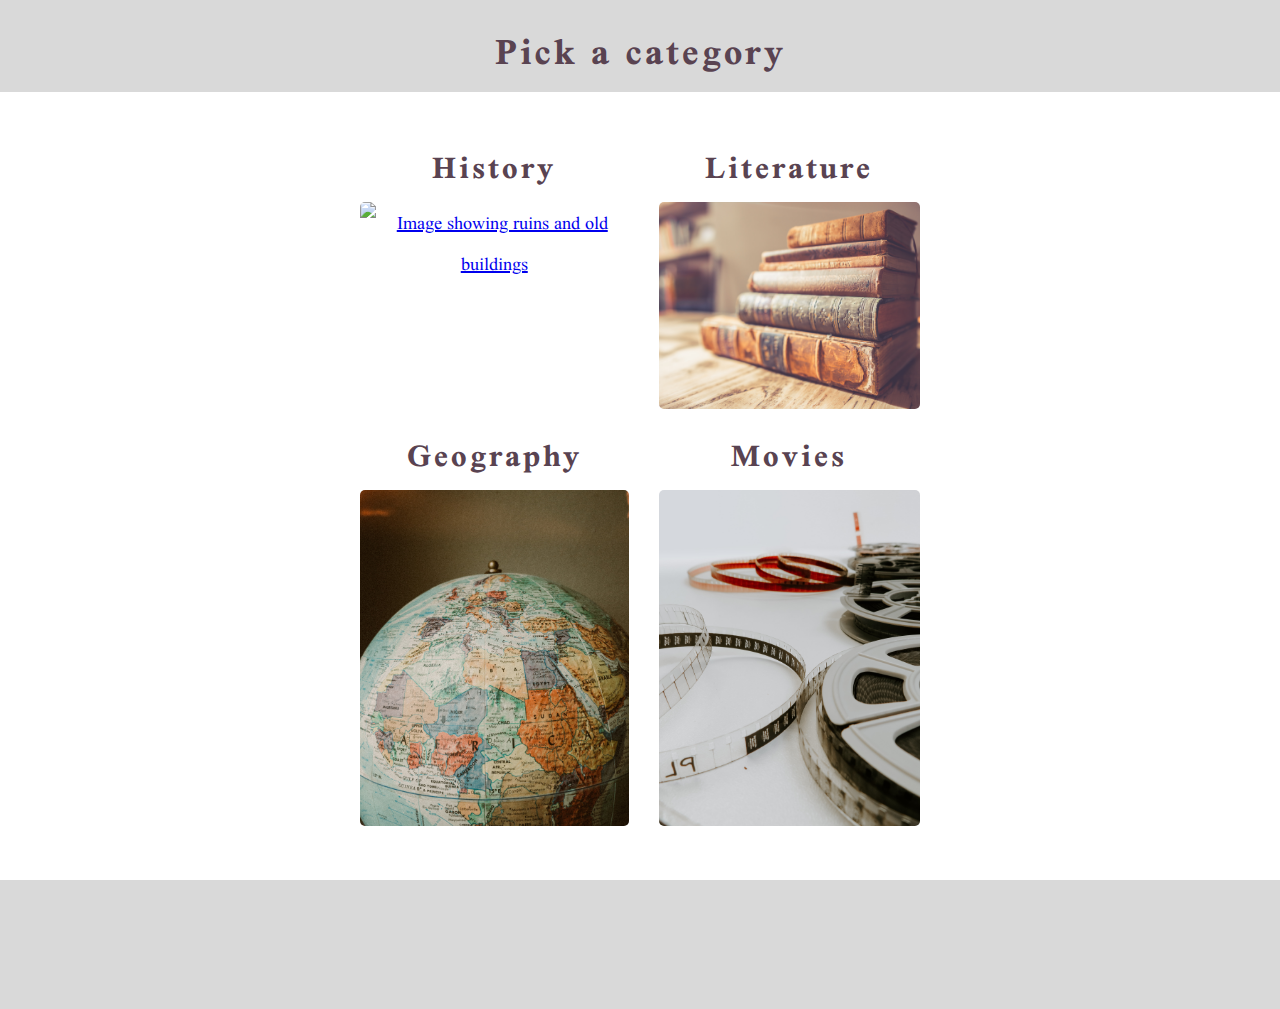
==== category.html @ a809dd47 "Change structure and styling on the category page" ====
<!DOCTYPE html>
<html lang="en">

<head>
    <meta charset="UTF-8">
    <meta http-equiv="X-UA-Compatible" content="IE=edge">
    <meta name="viewport" content="width=device-width, initial-scale=1.0">
    <meta name="description" content="This is a website where people can play a fun trivia game">
    <meta name="keywords" content="game, trivia game, history, geography, movies">

    <link rel="stylesheet" href="assets/css/style.css">

    <!----------------Google fonts------------------------->
    <link href="https://fonts.googleapis.com/css2?family=Roboto&family=Scheherazade+New&display=swap" rel="stylesheet">

    <!--Font awesome-->
    <script src="https://kit.fontawesome.com/a90e841edc.js" crossorigin="anonymous"></script>

    <title>Select category</title>
</head>

<body>

<!-------------Grid category area---------------------->
<h1>Pick a category</h1>

<div class="main-container">
    <div class="grid-category-container">
        <div id="category-history" class="text-center justify-center category-item-1">
            <h2>History</h2>
            <a href="game.html?cat=history">
            <img src="assets/images/federico-di-dio-history-unsplash.jpg" class="gallery-image"
                alt="Image showing ruins and old buildings">
            </a>

        </div>
        <div id="category-books" class="text-center justify-center category-item-2">
            <h2>Literature</h2>
            <a href="game.html?cat=literature">
            <img src="assets/images/chris-lawton-books-unsplash.jpg" class="gallery-image"
                alt="image showing books stacked one on top of the other">
            </a>
        </div>

        <div id="category-geography" class="text-center justify-center category-item-3">
            <h2>Geography</h2>
            <a href="game.html?cat=geography">
            <img src="assets/images/benigno-hoyuela-geography-unsplash.jpg" class="gallery-image"
                alt="image showing the world globe">
            </a>

        </div>
        <div id="category-film" class="text-center justify-center category-item-4">
            <h2>Movies</h2>
            <a href="game.html?cat=movies">
            <img src="assets/images/denise-jans-film-unsplash.jpg" class="gallery-image"
                alt="image showing a role of film">
            </a>
        </div>
    </div>
</div>


<script src="assets/js/game.js"></script>

<!-- Footer -->
<footer class="main-footer">
    <ul>
        <li>
            <a href="https://twitter.com/" target="_blank" rel="noopener"
                aria-label="Visit our Twitter page (opens in a new tab)"><i class="fab fa-twitter-square"></i>

            </a>  
        <li>
            <a href="https://www.facebook.com/" target="_blank" rel="noopener"
                aria-label="Visit our Facebook page (opens in a new tab)"><i class="fab fa-facebook"></i></a>
        </li>
        <li>
            <a href="https://www.instagram.com/" target="_blank" rel="noopener"
                aria-label="Visit our Instagram page (opens in a new tab)"><i class="fab fa-instagram"></i>

            </i>

            </a>
        </li>
    </ul>

</footer>

</body>
</html>
---- assets/css/style.css ----
/* Global style */

* {
    box-sizing: border-box;
    margin: 0;
    padding: 0;
    font-size: 100%;

}

body {
    background-color: #D9D9D9;
    font-family: 'Scheherazade New', serif;
    color: #594351;
    text-align: center;
    
}

/* Headings */
h1 {
    font-family: 'Scheherazade New', serif;
    font-size: 250%;
    /* margin: 50px 50px; */
    /* padding-bottom: 30px; */
    padding-top: 10px;
    letter-spacing: 3px;
    text-align: center;
   

}

h2 {
    font-family: 'Scheherazade New', serif;
    font-size: 170%;
    text-align: center;
    color: #594351;
    /* margin: 50px 50px; */
    letter-spacing: 3px;
    
}

p {
    font-family: 'Scheherazade New', serif;
    font-size: 130%;
    text-align: center;
    /* margin: 50px 50px; */
    letter-spacing: 3px;

}

.choice-text {
    margin: 0 auto;
}

.main-container {
    background-color: #fff;
    display: flex;
    justify-content: center;
    align-items: center;
    padding: 20px;

}
.wrap {
    
        max-width: 700px;
        margin: 40px auto;
}


.flex-column {
    display: flex;
    flex-direction: column;
}

.flex-center {
    justify-content: center;
    align-items: center;
}

.justify-center {
    justify-content: center;
}

.text-center {
    text-align: center;
}

.hidden {
    display: none;
}

.btn {
    font-size: 1.5rem;
    padding: 2rem 0;
    width: 20rem;
    text-align: center;
    margin-bottom: 1rem;
    text-decoration: none;
    color: white;
    background: #F2CAB3;
    border-radius: 10px;
}

.btn:hover {
    cursor: pointer;
    box-shadow: 0 12px 16px 0 rgba(0,0,0,0.24),0 17px 50px 0 rgba(0,0,0,0.19);
    transition: transform 150ms;
    transform: scale(1.03);
   
}

.btn[disabled]:hover {
    cursor: not-allowed;
    box-shadow: none;
    transform: none;
}

/*Grid category area******************************/


.grid-category-container {
    display: grid;
    max-width: 600px;
    grid-template-columns: auto auto;
    grid-template-rows: auto auto;
    grid-gap: 30px;
    padding: 20px;
    align-content: center;
    
}

.grid-category-container > div {
    text-align: center;
    font-size: 20px;
   
} 

.gallery-image {
    width: 100%;
    height: 80%;
    object-fit: cover;
    border-radius: 5px;
    
}


/* Score area *********************************/

#score-btn {
    background: #F2CAB3;

}

#score-btn:hover {
    box-shadow: 0 12px 16px 0 rgba(0,0,0,0.24),0 17px 50px 0 rgba(0,0,0,0.19);
    transition: transform 150ms;
    transform: scale(1.03);
}


/* Game area styling */
#game {
    max-width: 600px;
}

.choice-container {
    display: flex;
    margin-bottom: 0.8rem;
    width: 100%;
    font-size: 85%;
    background: white;
    border: 0.1rem solid #594351; 
}

.choice-container:hover {
    cursor: pointer;
    box-shadow: 0 12px 16px 0 rgba(0,0,0,0.24),0 17px 50px 0 rgba(0,0,0,0.19);
    transform: scale(1.02);
    transition: transform 100ms;
}

.choice-prefix {
    padding: 10px 10px;
    color: white;
    background-color: #8C8474;

}

.choice-prefix > p {
    margin: 0;
}

choice-text > p {
    padding: 1.5rem;
    width: 100%;
}

.correct {
    background-color: #47a025;

}

.incorrect {
    background-color: #d00000;

}

/* Score table */

table {
    font-family: 'Scheherazade New', serif;
    border-collapse: collapse;
    width: 100%;
  }
  
  td, th {
    border: 1px solid #dddddd;
    text-align: left;
    padding: 8px;
  }
  
  tr:nth-child(even) {
    background-color: #dddddd;
  }


  #scoresTable {
      margin-bottom: 20px;
  }
/* Heads up display */
#hud {
    display: flex ;
    justify-content: space-evenly;
    align-items: center;

}

.hud-prefix {
    text-align: center;
    font-size: 130%;

}

.hud-main-text {
    text-align: center;
    font-size: 120%;
    color: #425A98;
    font-weight: 700;

}

/* Forms area on end game page */

#end-game {
    width: 100%;
    display: flex;
    flex-direction: column;
    align-items: center;
    border: 2px solid #8C8474;

}

form {
    width: 100%;
    display: flex;
    flex-direction: column;
    align-items: center;
    
}

input {
    margin-bottom: 1rem;
    width: 20rem;
    padding: 1.5rem;
    font-size: 1.8rem;
    border: none;
    box-shadow: 0 0.1rem 1.4rem 0 rgba(86, 185, 235, 0.5);

}

input::placeholder {
    color: grey;

}

@media screen and (max-width: 1024px) {

    .grid-category-container {
        grid-template-columns: 100%;
        grid-template-rows: auto;
        grid-gap: 15px;
        
    }
    
    .gallery-image {
        width: 50%;
        height: 50%;
        object-fit: cover;
        
    }

    h1 {
        text-align: center;
        margin-top: 15px;
        font-size: 300%;
    }

}

/* Styling for scores page */

#highScoresList {
    list-style: none;
    padding-left: 0;
    margin: 10px;

}

.high-score {
    font-size: 100%;
    margin-bottom: 10px;
}

/* Footer */

.main-footer {
    background-color: #D9D9D9;
    font-size: 150%;
    font-weight: 400;
    font-family: 'Scheherazade New', serif;
    color: white;
    padding: 40px 0;
    text-align: center;
    margin: 0;
    padding: 40px 0px;
}

.main-footer li {
    list-style-type: none;
    letter-spacing: 4px;
    padding: 10px 10px;
    display: inline-block;
    margin-right: 50px;
}

.main-footer ul {
    display: table;
    list-style-type: none;
    text-align: center;
    margin: 0 auto;
    padding: 0;
    display: block;
}

.main-footer a {
    text-decoration: none;
    color: inherit;
}

.main-footer a:hover {
    color: #403726;
    
}
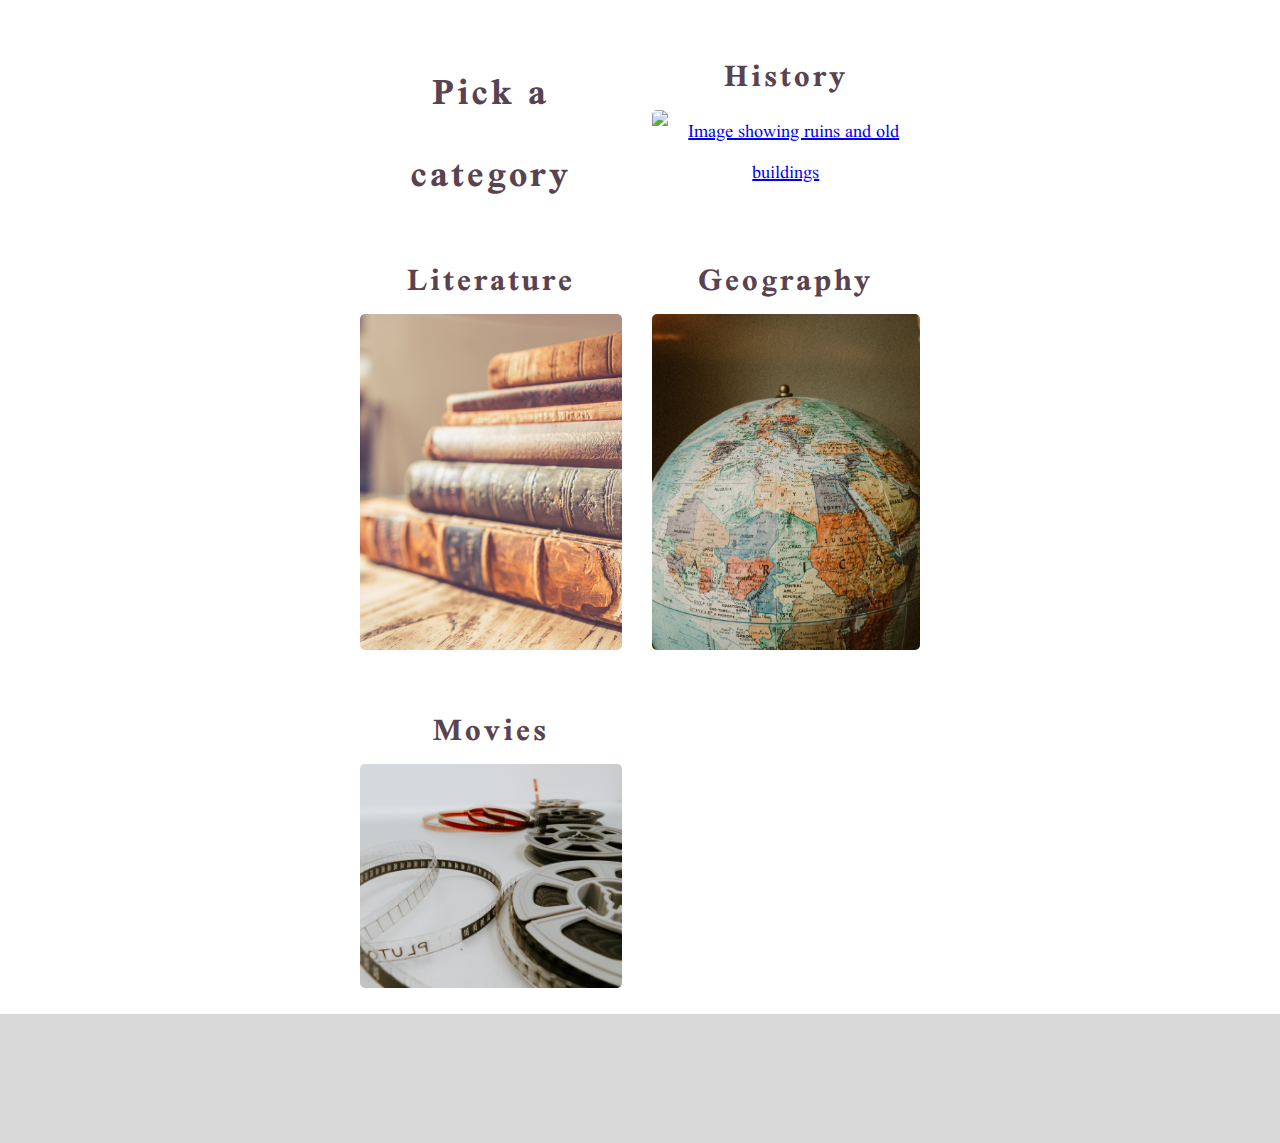
==== commit 837370c2: "Add h1 under grid container" ====
--- a/category.html
+++ b/category.html
@@ -21,71 +21,70 @@
 
 <body>
 
-<!-------------Grid category area---------------------->
-<h1>Pick a category</h1>
+    <!-------------Grid category area---------------------->
 
-<div class="main-container">
-    <div class="grid-category-container">
-        <div id="category-history" class="text-center justify-center category-item-1">
-            <h2>History</h2>
-            <a href="game.html?cat=history">
-            <img src="assets/images/federico-di-dio-history-unsplash.jpg" class="gallery-image"
-                alt="Image showing ruins and old buildings">
-            </a>
 
-        </div>
-        <div id="category-books" class="text-center justify-center category-item-2">
-            <h2>Literature</h2>
-            <a href="game.html?cat=literature">
-            <img src="assets/images/chris-lawton-books-unsplash.jpg" class="gallery-image"
-                alt="image showing books stacked one on top of the other">
-            </a>
-        </div>
+    <div class="main-container">
+        <div class="grid-category-container">
+            <h1>Pick a category</h1>
+            <div id="category-history" class="text-center justify-center category-item-1">
+                <h2>History</h2>
+                <a href="game.html?cat=history">
+                    <img src="assets/images/federico-di-dio-history-unsplash.jpg" class="gallery-image"
+                        alt="Image showing ruins and old buildings">
+                </a>
 
-        <div id="category-geography" class="text-center justify-center category-item-3">
-            <h2>Geography</h2>
-            <a href="game.html?cat=geography">
-            <img src="assets/images/benigno-hoyuela-geography-unsplash.jpg" class="gallery-image"
-                alt="image showing the world globe">
-            </a>
+            </div>
+            <div id="category-books" class="text-center justify-center category-item-2">
+                <h2>Literature</h2>
+                <a href="game.html?cat=literature">
+                    <img src="assets/images/chris-lawton-books-unsplash.jpg" class="gallery-image"
+                        alt="image showing books stacked one on top of the other">
+                </a>
+            </div>
 
-        </div>
-        <div id="category-film" class="text-center justify-center category-item-4">
-            <h2>Movies</h2>
-            <a href="game.html?cat=movies">
-            <img src="assets/images/denise-jans-film-unsplash.jpg" class="gallery-image"
-                alt="image showing a role of film">
-            </a>
+            <div id="category-geography" class="text-center justify-center category-item-3">
+                <h2>Geography</h2>
+                <a href="game.html?cat=geography">
+                    <img src="assets/images/benigno-hoyuela-geography-unsplash.jpg" class="gallery-image"
+                        alt="image showing the world globe">
+                </a>
+
+            </div>
+            <div id="category-film" class="text-center justify-center category-item-4">
+                <h2>Movies</h2>
+                <a href="game.html?cat=movies">
+                    <img src="assets/images/denise-jans-film-unsplash.jpg" class="gallery-image"
+                        alt="image showing a role of film">
+                </a>
+            </div>
         </div>
     </div>
-</div>
 
 
-<script src="assets/js/game.js"></script>
+    <script src="assets/js/game.js"></script>
 
-<!-- Footer -->
-<footer class="main-footer">
-    <ul>
-        <li>
-            <a href="https://twitter.com/" target="_blank" rel="noopener"
-                aria-label="Visit our Twitter page (opens in a new tab)"><i class="fab fa-twitter-square"></i>
-
-            </a>  
-        <li>
-            <a href="https://www.facebook.com/" target="_blank" rel="noopener"
-                aria-label="Visit our Facebook page (opens in a new tab)"><i class="fab fa-facebook"></i></a>
-        </li>
-        <li>
-            <a href="https://www.instagram.com/" target="_blank" rel="noopener"
-                aria-label="Visit our Instagram page (opens in a new tab)"><i class="fab fa-instagram"></i>
-
-            </i>
-
-            </a>
-        </li>
-    </ul>
-
-</footer>
+    <!-- Footer -->
+    <footer class="main-footer">
+        <ul>
+            <li>
+                <a href="https://twitter.com/" target="_blank" rel="noopener"
+                    aria-label="Visit our Twitter page (opens in a new tab)"><i class="fab fa-twitter-square"></i>
+                </a>
+            </li>
+            <li>
+                <a href="https://www.facebook.com/" target="_blank" rel="noopener"
+                    aria-label="Visit our Facebook page (opens in a new tab)"><i class="fab fa-facebook"></i>
+                </a>
+            </li>
+            <li>
+                <a href="https://www.instagram.com/" target="_blank" rel="noopener"
+                    aria-label="Visit our Instagram page (opens in a new tab)"><i class="fab fa-instagram"></i>
+                </a>
+            </li>
+        </ul>
+    </footer>
 
 </body>
+
 </html>--- a/assets/css/style.css
+++ b/assets/css/style.css
@@ -215,8 +215,12 @@
   
   td, th {
     border: 1px solid #dddddd;
-    text-align: left;
+    text-align: center;
     padding: 8px;
+  }
+
+  td {
+      font-weight: 400;
   }
   
   tr:nth-child(even) {
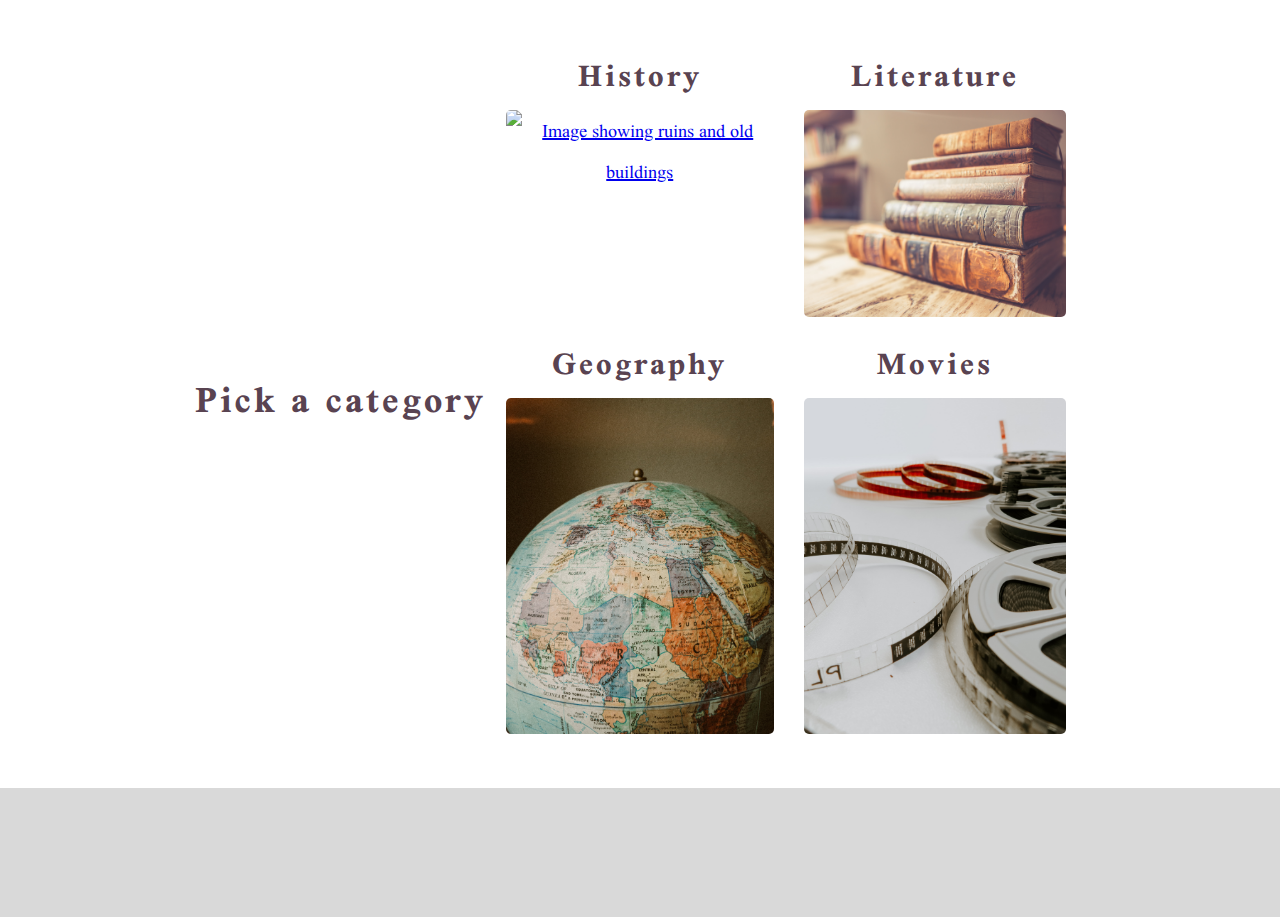
==== commit 96c33cc9: "Add h1 under grid container" ====
--- a/category.html
+++ b/category.html
@@ -22,11 +22,9 @@
 <body>
 
     <!-------------Grid category area---------------------->
-
-
     <div class="main-container">
+        <h1>Pick a category</h1>
         <div class="grid-category-container">
-            <h1>Pick a category</h1>
             <div id="category-history" class="text-center justify-center category-item-1">
                 <h2>History</h2>
                 <a href="game.html?cat=history">
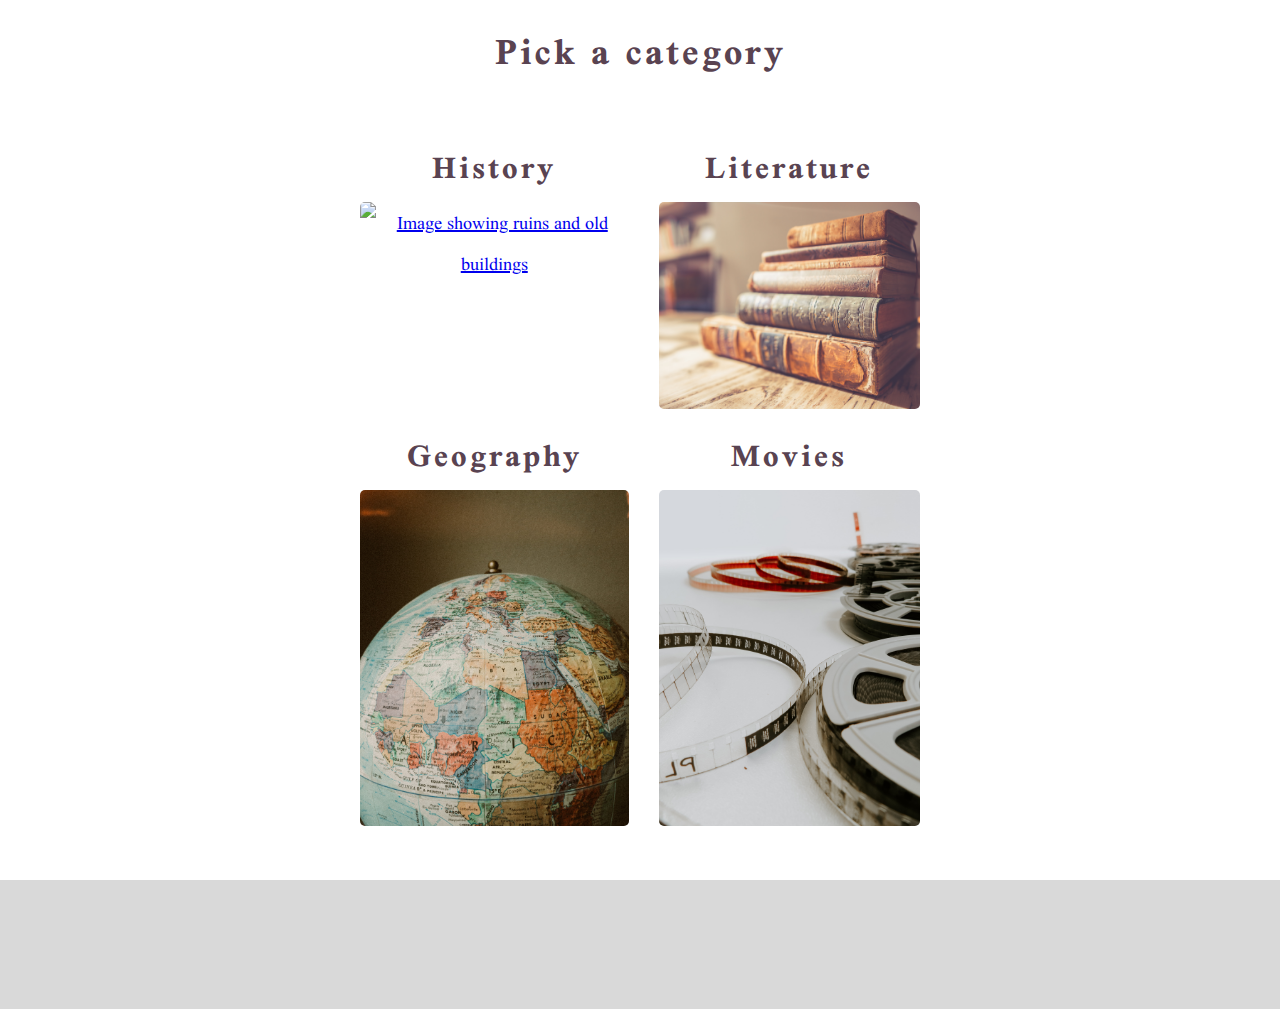
==== commit 38cdf7ad: "Add h1 under grid container" ====
--- a/category.html
+++ b/category.html
@@ -22,8 +22,9 @@
 <body>
 
     <!-------------Grid category area---------------------->
+    <h1 style="background-color: #fff;">Pick a category</h1>
     <div class="main-container">
-        <h1>Pick a category</h1>
+        
         <div class="grid-category-container">
             <div id="category-history" class="text-center justify-center category-item-1">
                 <h2>History</h2>
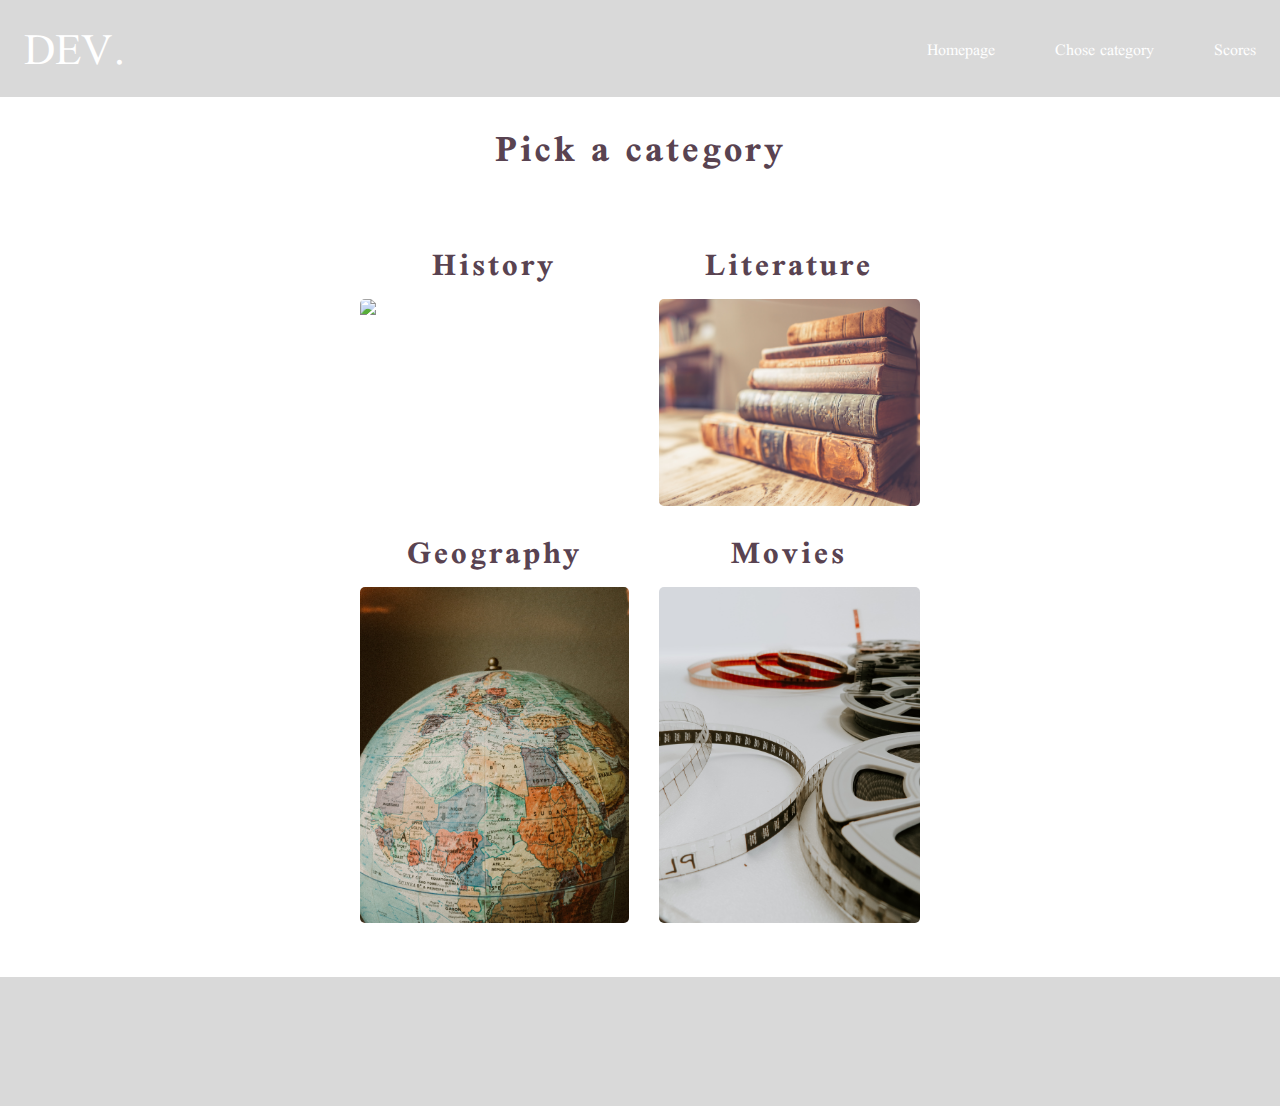
==== commit effefebf: "Add structure and styling for navigation menu" ====
--- a/category.html
+++ b/category.html
@@ -10,7 +10,7 @@
 
     <link rel="stylesheet" href="assets/css/style.css">
 
-    <!----------------Google fonts------------------------->
+    <!--Google fonts-->
     <link href="https://fonts.googleapis.com/css2?family=Roboto&family=Scheherazade+New&display=swap" rel="stylesheet">
 
     <!--Font awesome-->
@@ -21,10 +21,51 @@
 
 <body>
 
-    <!-------------Grid category area---------------------->
+    <header>
+        <nav class="nav-bar">
+            <a href="#" class="nav-brand">DEV.</a>
+            <ul class="nav-menu">
+                <li class="nav-item">
+                    <a href="index.html" class="nav-link">Homepage</a>
+                </li>
+                <li class="nav-item">
+                    <a href="#" class="nav-link">Chose category</a>
+                </li>
+                <li class="nav-item">
+                    <a href="#" class="nav-link">Scores</a>
+                </li>
+            </ul>
+            <div class="nav-menu-hamburger">
+                <span class="bar"></span>
+                <span class="bar"></span>
+                <span class="bar"></span>
+
+
+            </div>
+
+
+    </header>
+
+
+    <!-- Navigation menu
+    <div class="mobile-container">
+        <div class="topnav">
+            <a href="#home" class="active">Menu</a>
+            <div id="menuLinks">
+                <a href="#index">Homepage</a>
+                <a href="#category">Chose category</a>
+                <a href="#scores">Scores</a>
+            </div>
+            <a href="javascript:void(0);" class="icon" onclick="clickButton()">
+                <i class="fa fa-bars"></i>
+            </a>
+        </div>
+        <div id="padding-left:16px"></div>
+    </div> -->
+
+    <!--Grid category area-->
     <h1 style="background-color: #fff;">Pick a category</h1>
     <div class="main-container">
-        
         <div class="grid-category-container">
             <div id="category-history" class="text-center justify-center category-item-1">
                 <h2>History</h2>
@@ -63,7 +104,7 @@
 
     <script src="assets/js/game.js"></script>
 
-    <!-- Footer -->
+    <!--Footer-->
     <footer class="main-footer">
         <ul>
             <li>
--- a/assets/css/style.css
+++ b/assets/css/style.css
@@ -5,7 +5,6 @@
     margin: 0;
     padding: 0;
     font-size: 100%;
-
 }
 
 body {
@@ -13,7 +12,7 @@
     font-family: 'Scheherazade New', serif;
     color: #594351;
     text-align: center;
-    
+
 }
 
 /* Headings */
@@ -25,7 +24,6 @@
     padding-top: 10px;
     letter-spacing: 3px;
     text-align: center;
-   
 
 }
 
@@ -36,7 +34,6 @@
     color: #594351;
     /* margin: 50px 50px; */
     letter-spacing: 3px;
-    
 }
 
 p {
@@ -45,11 +42,6 @@
     text-align: center;
     /* margin: 50px 50px; */
     letter-spacing: 3px;
-
-}
-
-.choice-text {
-    margin: 0 auto;
 }
 
 .main-container {
@@ -60,12 +52,174 @@
     padding: 20px;
 
 }
+
+/* Navigation menu */
+
+header {
+    background-color: #D9D9D9;
+    font-size: 110%;
+    font-weight: 400;
+
+}
+
+li {
+    list-style: none;
+
+
+}
+ a {
+     color: white;
+     text-decoration: none;
+
+ }
+
+ .nav-bar {
+     min-height: 70px;
+     display: flex;
+     justify-content: space-between;
+     align-items: center;
+     padding: 0 24px;
+ }
+
+ .nav-menu {
+     display: flex;
+     justify-content: space-between;
+     align-items: center;
+     gap: 60px;
+ }
+
+ .nav-brand {
+     font-size: 3rem;
+ }
+
+ .nav-link {
+     transition: 0.7s ease;
+ }
+
+ .nav-link:hover {
+     color: #403726;
+
+ }
+
+ .nav-menu-hamburger {
+     display: none;
+     cursor: pointer;
+
+ }
+
+.bar {
+    display: block;
+    width: 25px;
+    height: 3px;
+    margin: 5px auto;
+    -webkit-transition: all 0.3s ease;
+    transition: all 0.3s ease;
+    background-color: white;
+
+}
+
+@media(max-width: 768px) {
+    .nav-menu-hamburger {
+        display: block;
+    }
+
+    .nav-menu-hamburger.active .bar:nth-child(2) {
+        opacity: 0;
+    }
+
+    .nav-menu-hamburger.active .bar:nth-child(1) {
+        transform: translateY(8px) rotate(45deg);
+    }
+
+    .nav-menu-hamburger.active .bar:nth-child(3) {
+        transform: translateY(-8px) rotate(-45deg);
+    }
+
+    .nav-menu {
+        position: fixed;
+        left: -100%;
+        top: 70px;
+        gap: 0;
+        flex-direction: column;
+        background-color: #D9D9D9;
+        width: 100%;
+        text-align: center;
+        transition: 0.3s;
+
+    }
+
+    .nav-item {
+        margin: 16px 0;
+    }
+
+    .nav-menu.active {
+        left: 0;
+
+    }
+}
+
+
+    
+
+
+/* .mobile-container {
+    max-width: 480px;
+    margin: auto;
+    background-color: #D9D9D9;
+    height: 500px;
+    color: #D9D9D9;
+    border-radius: 10px;
+}
+
+.topnav {
+    overflow: hidden;
+    background-color:#D9D9D9;
+    position: relative;
+    color: white;
+    padding: 40px 0;
+    text-align: center;
+    margin: 0;
+    padding: 40px 0px;
+}
+
+.topnav #menuLinks {
+    display: none;
+}
+
+.topnav a {
+    color: white;
+    padding: 14px 16px;
+    text-decoration: none;
+    font-size: 17px;
+    display: block;
+}
+
+.topnav a.icon {
+    background: black;
+    display: block;
+    position: absolute;
+    right: 0;
+    top: 0;
+}
+
+.topnav a:hover {
+    background-color: #ddd;
+    color: black;
+}
+
+.active {
+    background-color: #04AA6D;
+    color: white;
+} */
+
+
+/*General rules */
+
+
 .wrap {
-    
-        max-width: 700px;
-        margin: 40px auto;
-}
-
+    max-width: 400px;
+    margin: 40px auto;
+}
 
 .flex-column {
     display: flex;
@@ -103,10 +257,10 @@
 
 .btn:hover {
     cursor: pointer;
-    box-shadow: 0 12px 16px 0 rgba(0,0,0,0.24),0 17px 50px 0 rgba(0,0,0,0.19);
+    box-shadow: 0 12px 16px 0 rgba(0, 0, 0, 0.24), 0 17px 50px 0 rgba(0, 0, 0, 0.19);
     transition: transform 150ms;
     transform: scale(1.03);
-   
+
 }
 
 .btn[disabled]:hover {
@@ -126,21 +280,21 @@
     grid-gap: 30px;
     padding: 20px;
     align-content: center;
-    
-}
-
-.grid-category-container > div {
+
+}
+
+.grid-category-container>div {
     text-align: center;
     font-size: 20px;
-   
-} 
+
+}
 
 .gallery-image {
     width: 100%;
     height: 80%;
     object-fit: cover;
     border-radius: 5px;
-    
+
 }
 
 
@@ -152,7 +306,7 @@
 }
 
 #score-btn:hover {
-    box-shadow: 0 12px 16px 0 rgba(0,0,0,0.24),0 17px 50px 0 rgba(0,0,0,0.19);
+    box-shadow: 0 12px 16px 0 rgba(0, 0, 0, 0.24), 0 17px 50px 0 rgba(0, 0, 0, 0.19);
     transition: transform 150ms;
     transform: scale(1.03);
 }
@@ -169,12 +323,12 @@
     width: 100%;
     font-size: 85%;
     background: white;
-    border: 0.1rem solid #594351; 
+    border: 0.1rem solid #594351;
 }
 
 .choice-container:hover {
     cursor: pointer;
-    box-shadow: 0 12px 16px 0 rgba(0,0,0,0.24),0 17px 50px 0 rgba(0,0,0,0.19);
+    box-shadow: 0 12px 16px 0 rgba(0, 0, 0, 0.24), 0 17px 50px 0 rgba(0, 0, 0, 0.19);
     transform: scale(1.02);
     transition: transform 100ms;
 }
@@ -186,11 +340,15 @@
 
 }
 
-.choice-prefix > p {
+.choice-text {
+    margin: 0 auto;
+}
+
+.choice-prefix>p {
     margin: 0;
 }
 
-choice-text > p {
+choice-text>p {
     padding: 1.5rem;
     width: 100%;
 }
@@ -211,29 +369,26 @@
     font-family: 'Scheherazade New', serif;
     border-collapse: collapse;
     width: 100%;
-  }
-  
-  td, th {
+}
+
+td,
+th {
     border: 1px solid #dddddd;
     text-align: center;
     padding: 8px;
-  }
-
-  td {
-      font-weight: 400;
-  }
-  
-  tr:nth-child(even) {
-    background-color: #dddddd;
-  }
-
-
-  #scoresTable {
-      margin-bottom: 20px;
-  }
+}
+
+td {
+    font-weight: 400;
+}
+
+#scoresTable {
+    margin-bottom: 20px;
+}
+
 /* Heads up display */
 #hud {
-    display: flex ;
+    display: flex;
     justify-content: space-evenly;
     align-items: center;
 
@@ -260,7 +415,6 @@
     display: flex;
     flex-direction: column;
     align-items: center;
-    border: 2px solid #8C8474;
 
 }
 
@@ -269,7 +423,7 @@
     display: flex;
     flex-direction: column;
     align-items: center;
-    
+
 }
 
 input {
@@ -293,14 +447,14 @@
         grid-template-columns: 100%;
         grid-template-rows: auto;
         grid-gap: 15px;
-        
-    }
-    
+
+    }
+
     .gallery-image {
         width: 50%;
         height: 50%;
         object-fit: cover;
-        
+
     }
 
     h1 {
@@ -363,5 +517,5 @@
 
 .main-footer a:hover {
     color: #403726;
-    
-}
+
+}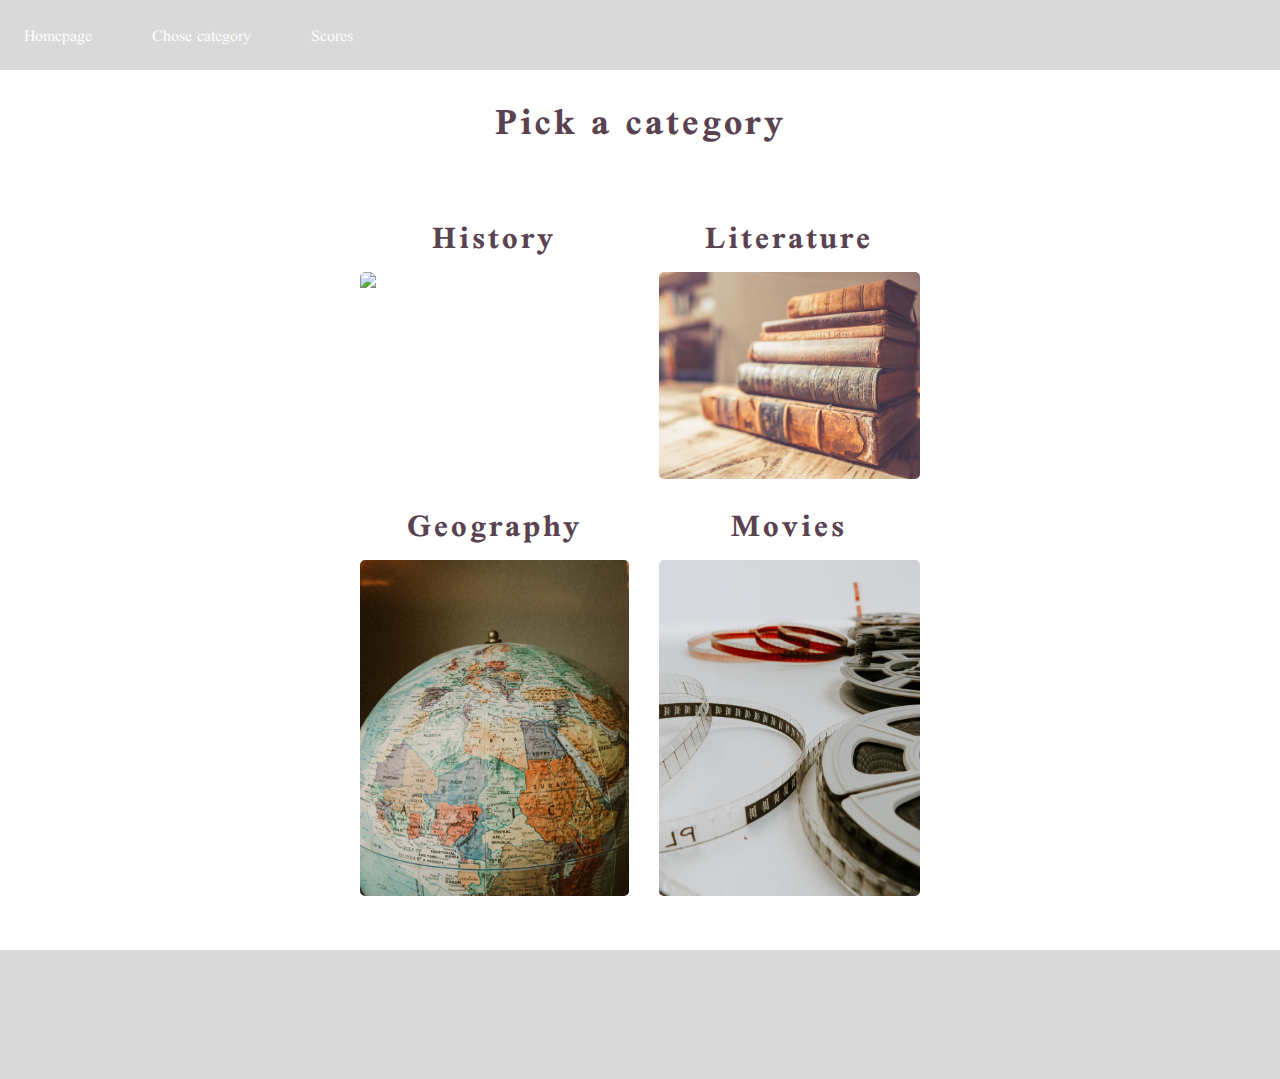
==== commit 13821bbb: "Edit structure for navigation menu" ====
--- a/category.html
+++ b/category.html
@@ -20,48 +20,26 @@
 </head>
 
 <body>
-
     <header>
         <nav class="nav-bar">
-            <a href="#" class="nav-brand">DEV.</a>
             <ul class="nav-menu">
                 <li class="nav-item">
                     <a href="index.html" class="nav-link">Homepage</a>
                 </li>
                 <li class="nav-item">
-                    <a href="#" class="nav-link">Chose category</a>
+                    <a href="category.html" class="nav-link">Chose category</a>
                 </li>
                 <li class="nav-item">
-                    <a href="#" class="nav-link">Scores</a>
+                    <a href="scores.html" class="nav-link">Scores</a>
                 </li>
             </ul>
             <div class="nav-menu-hamburger">
                 <span class="bar"></span>
                 <span class="bar"></span>
                 <span class="bar"></span>
-
-
             </div>
-
-
+        </nav>
     </header>
-
-
-    <!-- Navigation menu
-    <div class="mobile-container">
-        <div class="topnav">
-            <a href="#home" class="active">Menu</a>
-            <div id="menuLinks">
-                <a href="#index">Homepage</a>
-                <a href="#category">Chose category</a>
-                <a href="#scores">Scores</a>
-            </div>
-            <a href="javascript:void(0);" class="icon" onclick="clickButton()">
-                <i class="fa fa-bars"></i>
-            </a>
-        </div>
-        <div id="padding-left:16px"></div>
-    </div> -->
 
     <!--Grid category area-->
     <h1 style="background-color: #fff;">Pick a category</h1>
@@ -101,7 +79,6 @@
         </div>
     </div>
 
-
     <script src="assets/js/game.js"></script>
 
     <!--Footer-->
